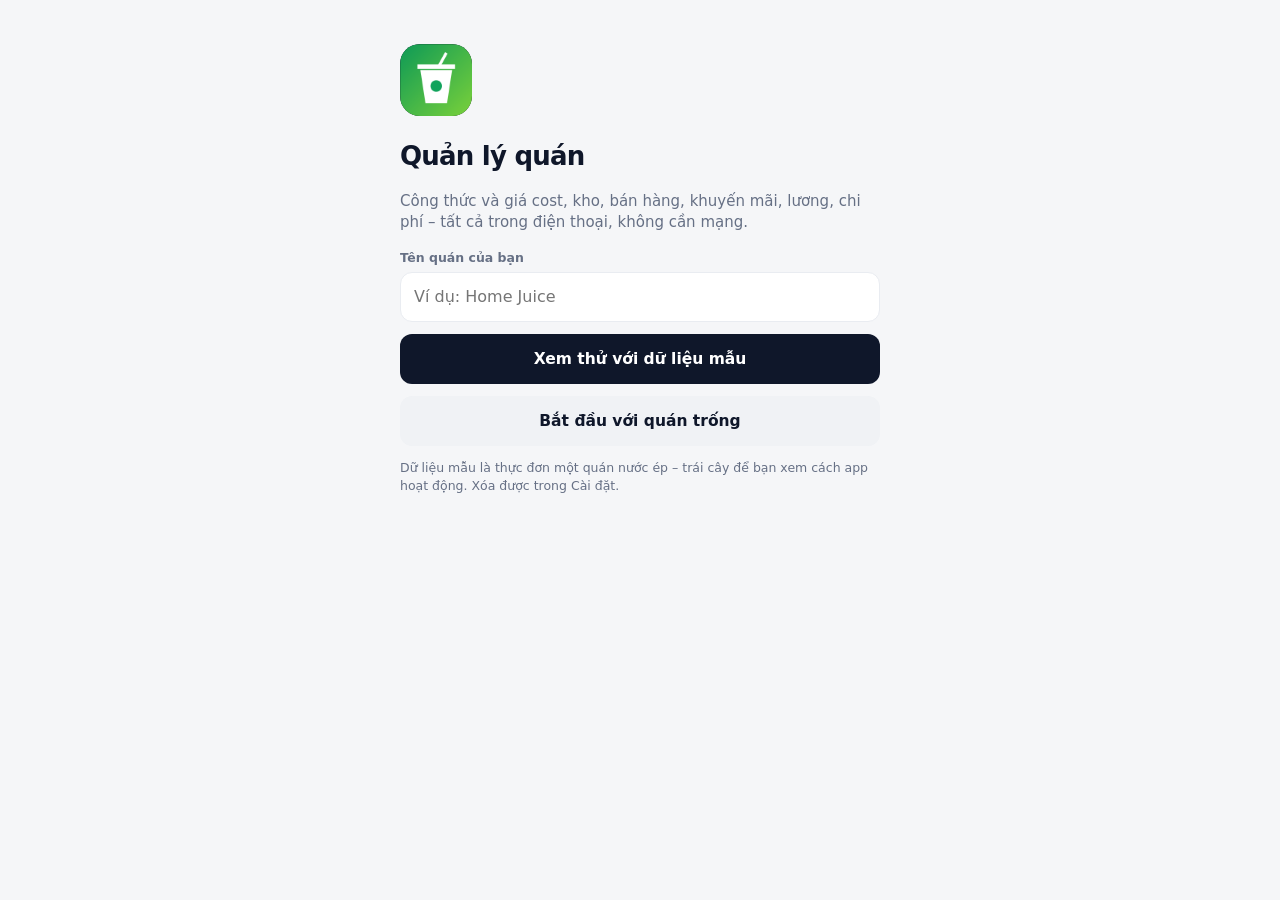
==== index.html @ 4e29abb5 "App quan ly quan ban offline 1.0 Co-Authored-By: Claude Fable 5.2 <noreply@anthropic.com>" ====
<!doctype html>
<html lang="vi">
<head>
<meta charset="utf-8">
<meta name="viewport" content="width=device-width,initial-scale=1,viewport-fit=cover">
<title>Quản lý quán</title>
<meta name="theme-color" content="#11a35c">
<meta name="apple-mobile-web-app-capable" content="yes">
<meta name="mobile-web-app-capable" content="yes">
<meta name="apple-mobile-web-app-status-bar-style" content="default">
<link rel="manifest" href="manifest.json">
<link rel="icon" href="icons/icon-192.png">
<link rel="apple-touch-icon" href="icons/icon-180.png">
<link rel="stylesheet" href="css/app.css">
</head>
<body>
<header id="hdr">
  <button id="back" class="hidden" data-act="back" aria-label="Quay lại">‹</button>
  <h1 id="title"></h1>
  <div id="hdr-right"></div>
</header>
<main id="view"></main>
<div id="cartbar" class="hidden"></div>
<nav id="nav">
  <a href="#/ban" data-tab="ban"><svg viewBox="0 0 24 24"><path d="M3 9l1.5-5h15L21 9M4 9v11h16V9M3 9h18M9 20v-6h6v6"/></svg>Bán hàng</a>
  <a href="#/mon" data-tab="mon"><svg viewBox="0 0 24 24"><path d="M6 8h12l-1.5 13h-9L6 8zM5 8h14M14 8l2-5"/></svg>Món</a>
  <a href="#/kho" data-tab="kho"><svg viewBox="0 0 24 24"><path d="M3 8l9-5 9 5v8l-9 5-9-5V8zM3 8l9 5 9-5M12 13v8"/></svg>Kho</a>
  <a href="#/baocao" data-tab="baocao"><svg viewBox="0 0 24 24"><path d="M4 20V10M10 20V4M16 20v-8M21 20H3"/></svg>Báo cáo</a>
  <a href="#/them" data-tab="them"><svg viewBox="0 0 24 24"><path d="M4 4h6v6H4zM14 4h6v6h-6zM4 14h6v6H4zM14 14h6v6h-6z"/></svg>Thêm</a>
</nav>
<div id="sheet-wrap" class="hidden"><div class="backdrop" data-act="sheet-close"></div><div id="sheet"></div></div>
<div id="toast"></div>
<div id="overlay" class="hidden"></div>

<script src="js/store.js"></script>
<script src="js/calc.js"></script>
<script src="js/pubkey.js"></script>
<script src="js/license.js"></script>
<script src="js/seed.js"></script>
<script src="js/app.js"></script>
<script src="js/views/ban.js"></script>
<script src="js/views/mon.js"></script>
<script src="js/views/kho.js"></script>
<script src="js/views/baocao.js"></script>
<script src="js/views/luong.js"></script>
<script src="js/views/chiphi.js"></script>
<script src="js/views/khuyenmai.js"></script>
<script src="js/views/caidat.js"></script>
<script>App.start();</script>
</body>
</html>
---- css/app.css ----
/* Giao diện: nền sáng sạch, ảnh sản phẩm là chính, một màu nhấn, không hiệu ứng thừa */
:root{
  --bg:#f5f6f8; --card:#ffffff; --text:#0f172a; --muted:#667085; --line:#e9ecf1; --soft:#f0f2f5;
  --pri:#0f172a; --pri-ink:#ffffff;
  --acc:#0a8f5b; --acc-soft:#e6f5ee;
  --warn:#b76e00; --warn-soft:#fff4dc; --bad:#d92d20; --bad-soft:#feeceb;
  --shadow:0 1px 2px rgba(15,23,42,.05);
  --r:16px;
}
@media (prefers-color-scheme:dark){
  :root:not([data-theme="light"]){
    --bg:#0b0d10; --card:#15181d; --text:#f1f5f9; --muted:#98a2b3; --line:#232830; --soft:#1c2026;
    --pri:#f1f5f9; --pri-ink:#0b0d10;
    --acc:#3ddc97; --acc-soft:#0f2a20;
    --warn:#f5b942; --warn-soft:#33270a; --bad:#ff6b61; --bad-soft:#371513;
    --shadow:none;
  }
}
:root[data-theme="dark"]{
  --bg:#0b0d10; --card:#15181d; --text:#f1f5f9; --muted:#98a2b3; --line:#232830; --soft:#1c2026;
  --pri:#f1f5f9; --pri-ink:#0b0d10;
  --acc:#3ddc97; --acc-soft:#0f2a20;
  --warn:#f5b942; --warn-soft:#33270a; --bad:#ff6b61; --bad-soft:#371513;
  --shadow:none;
}
*{box-sizing:border-box;-webkit-tap-highlight-color:transparent}
html,body{margin:0;background:var(--bg);color:var(--text);
  font-family:"Be Vietnam Pro",Inter,system-ui,-apple-system,"Segoe UI",Roboto,sans-serif;font-size:15px;line-height:1.45;-webkit-font-smoothing:antialiased}
body{max-width:560px;margin:0 auto;min-height:100vh;overscroll-behavior-y:none}
button,input,select,textarea{font:inherit;color:inherit}
button{cursor:pointer;border:0;background:none;padding:0}
a{color:inherit;text-decoration:none}
.hidden{display:none!important}
.num{font-variant-numeric:tabular-nums}
svg.ic{width:22px;height:22px;fill:none;stroke:currentColor;stroke-width:1.8;stroke-linecap:round;stroke-linejoin:round;flex:none}

/* header */
#hdr{position:sticky;top:0;z-index:20;display:flex;align-items:center;gap:10px;
  padding:calc(env(safe-area-inset-top) + 14px) 16px 10px;background:var(--bg)}
#hdr h1{flex:1;margin:0;font-size:22px;font-weight:700;letter-spacing:-.02em;white-space:nowrap;overflow:hidden;text-overflow:ellipsis}
#back{width:38px;height:38px;border-radius:12px;background:var(--card);border:1px solid var(--line);font-size:22px;line-height:1;padding-bottom:3px}
.hbtn{padding:8px 13px;border-radius:10px;background:var(--card);border:1px solid var(--line);font-weight:600;font-size:13px;white-space:nowrap}

main{padding:2px 16px 170px}

/* thanh điều hướng dưới */
#nav{position:fixed;left:50%;transform:translateX(-50%);bottom:0;z-index:30;width:100%;max-width:560px;display:flex;
  padding:6px 6px calc(env(safe-area-inset-bottom) + 6px);background:var(--card);border-top:1px solid var(--line)}
#nav a{flex:1;display:flex;flex-direction:column;align-items:center;gap:3px;padding:6px 0 4px;font-size:11px;font-weight:600;color:var(--muted)}
#nav a svg{width:23px;height:23px;fill:none;stroke:currentColor;stroke-width:1.8;stroke-linecap:round;stroke-linejoin:round}
#nav a.on{color:var(--acc)}

/* thanh giỏ hàng */
#cartbar{position:fixed;left:50%;transform:translateX(-50%);bottom:calc(env(safe-area-inset-bottom) + 72px);z-index:29;
  width:min(528px,calc(100% - 32px))}
#cartbar button{width:100%;display:flex;align-items:center;gap:10px;padding:14px 16px;border-radius:14px;
  background:var(--pri);color:var(--pri-ink);font-weight:600;font-size:15.5px;box-shadow:0 8px 24px rgba(15,23,42,.22)}
#cartbar .cnt{min-width:26px;height:26px;border-radius:8px;background:var(--acc);color:#fff;display:grid;place-items:center;font-size:13.5px;font-weight:700;padding:0 6px}
#cartbar b{margin-left:auto;font-weight:700}

/* khối cơ bản */
.card{background:var(--card);border:1px solid var(--line);border-radius:var(--r);padding:16px;margin:12px 0;box-shadow:var(--shadow)}
.card h3{margin:0 0 10px;font-size:15px;font-weight:700}
.sub{font-size:13px;font-weight:700;color:var(--text);margin:20px 2px 8px}
.muted{color:var(--muted)}
.small{font-size:12.5px}
.row{display:flex;align-items:center;gap:12px}
.row .grow{flex:1;min-width:0}
.row2{display:grid;grid-template-columns:1fr 1fr;gap:10px}
.row3{display:grid;grid-template-columns:1fr 1fr 1fr;gap:10px}
.right{text-align:right}
.bold{font-weight:650}
.empty{text-align:center;color:var(--muted);padding:48px 20px}
.empty svg{width:40px;height:40px;stroke-width:1.4;margin-bottom:10px;opacity:.6}

.chips{display:flex;gap:8px;overflow-x:auto;padding:4px 16px;margin:0 -16px;scrollbar-width:none}
.chips::-webkit-scrollbar{display:none}
.chip{flex:none;padding:8px 14px;border-radius:999px;background:var(--card);border:1px solid var(--line);font-weight:600;font-size:13.5px;color:var(--muted)}
.chip.on{background:var(--pri);border-color:var(--pri);color:var(--pri-ink)}

.btn{display:block;width:100%;padding:14px;border-radius:12px;background:var(--pri);color:var(--pri-ink);font-weight:600;font-size:15.5px;text-align:center;margin-top:12px}
.btn.soft{background:var(--soft);color:var(--text)}
.btn.ghost{background:transparent;border:1px solid var(--line);color:var(--muted)}
.btn.danger{background:var(--bad-soft);color:var(--bad)}
.btn.sm{display:inline-block;width:auto;padding:7px 12px;font-size:13px;border-radius:9px;margin:0}
.btns{display:flex;gap:10px}.btns .btn{flex:1}
.btn:active,.pcard:active,.item:active{opacity:.75}

label{display:block;font-size:12.5px;font-weight:600;color:var(--muted);margin-top:12px}
input[type=text],input[type=number],input[type=date],input[type=search],input:not([type]),select,textarea{
  display:block;width:100%;margin-top:5px;padding:12px 13px;border-radius:12px;border:1px solid var(--line);
  background:var(--card);font-size:16px;font-weight:500;outline:none;min-width:0;-webkit-appearance:none;appearance:none}
select{background-image:linear-gradient(45deg,transparent 50%,var(--muted) 50%),linear-gradient(135deg,var(--muted) 50%,transparent 50%);
  background-position:calc(100% - 18px) 55%,calc(100% - 13px) 55%;background-size:5px 5px;background-repeat:no-repeat;padding-right:34px}
#sheet input,#sheet select,#sheet textarea{background:var(--bg)}
input:focus,select:focus,textarea:focus{border-color:var(--acc);box-shadow:0 0 0 3px var(--acc-soft)}
.check{display:flex;align-items:center;gap:10px;font-size:15px;color:var(--text);margin-top:14px}
.check input{width:20px;height:20px;accent-color:var(--acc)}
.search{position:relative;margin-bottom:8px}
.search svg{position:absolute;left:13px;top:50%;transform:translateY(-50%);width:18px;height:18px;color:var(--muted)}
.search input{margin:0;padding-left:40px}

.badge{display:inline-block;padding:2px 8px;border-radius:6px;font-size:11.5px;font-weight:700;white-space:nowrap}
.badge.ok{background:var(--acc-soft);color:var(--acc)}
.badge.warn{background:var(--warn-soft);color:var(--warn)}
.badge.bad{background:var(--bad-soft);color:var(--bad)}
.badge.gray{background:var(--soft);color:var(--muted)}

.list{background:var(--card);border:1px solid var(--line);border-radius:var(--r);margin:10px 0;overflow:hidden;box-shadow:var(--shadow)}
.item{display:flex;align-items:center;gap:12px;padding:13px 14px;border-top:1px solid var(--line);width:100%;text-align:left}
.item:first-child{border-top:0}
.item .ico{width:40px;height:40px;border-radius:11px;background:var(--soft);display:grid;place-items:center;flex:none;color:var(--text)}
.item .grow{flex:1;min-width:0}
.item .t{font-weight:600;white-space:nowrap;overflow:hidden;text-overflow:ellipsis;display:block}
.item .d{font-size:12.5px;color:var(--muted)}
.chev{color:var(--muted);font-size:18px}

/* ảnh sản phẩm */
.th{width:52px;height:52px;border-radius:12px;object-fit:cover;flex:none;background:var(--soft);display:block}
.th.mono{display:grid;place-items:center;font-weight:700;font-size:18px;color:var(--muted)}

.fab{position:fixed;right:max(16px,calc(50% - 264px));bottom:calc(env(safe-area-inset-bottom) + 80px);z-index:28;
  width:54px;height:54px;border-radius:16px;background:var(--acc);color:#fff;
  font-size:28px;display:grid;place-items:center;box-shadow:0 8px 22px rgba(10,143,91,.35)}

/* lưới món bán hàng */
.grid{display:grid;grid-template-columns:1fr 1fr;gap:12px;margin-top:10px}
.pcard{position:relative;text-align:left;border-radius:var(--r);background:var(--card);border:1px solid var(--line);overflow:hidden;display:flex;flex-direction:column;box-shadow:var(--shadow)}
.pcard .ph{display:block;width:100%;aspect-ratio:1/1;object-fit:cover;background:var(--soft)}
.pcard .ph.mono{display:grid;place-items:center;font-size:44px;font-weight:700;color:var(--muted)}
.pcard .bd{padding:10px 12px 12px;display:flex;flex-direction:column;flex:1}
.pcard .nm{font-weight:600;font-size:14px;line-height:1.3;flex:1;display:-webkit-box;-webkit-line-clamp:2;-webkit-box-orient:vertical;overflow:hidden;min-height:36px}
.pcard .ft{display:flex;align-items:center;justify-content:space-between;margin-top:8px}
.pcard .pr{font-weight:700;font-size:15px}
.pcard .pr small{font-weight:500;color:var(--muted);font-size:12px}
.pcard .plus{width:30px;height:30px;border-radius:10px;background:var(--pri);color:var(--pri-ink);display:grid;place-items:center;font-size:19px;line-height:1}
.pcard .bdg{position:absolute;top:8px;right:8px;min-width:26px;height:26px;padding:0 7px;border-radius:9px;background:var(--acc);color:#fff;font-weight:700;font-size:13px;display:grid;place-items:center;box-shadow:0 2px 8px rgba(0,0,0,.25)}

/* số liệu */
.hero{border-radius:20px;padding:20px;color:#fff;background:#0f172a;margin:10px 0}
:root[data-theme="dark"] .hero{background:#1b2028;border:1px solid var(--line)}
@media (prefers-color-scheme:dark){:root:not([data-theme="light"]) .hero{background:#1b2028;border:1px solid var(--line)}}
.hero.neg .v{color:#ff8a80}
.hero .lb{opacity:.7;font-weight:500;font-size:13px}
.hero .v{font-size:32px;font-weight:700;letter-spacing:-.03em;margin-top:2px}
.hero .ft{display:flex;gap:16px;flex-wrap:wrap;margin-top:12px;padding-top:12px;border-top:1px solid rgba(255,255,255,.12);font-size:12.5px;opacity:.8}
.stats{display:grid;grid-template-columns:1fr 1fr;gap:12px}
.stat{background:var(--card);border:1px solid var(--line);border-radius:var(--r);padding:14px;box-shadow:var(--shadow)}
.stat .lb{font-size:12.5px;color:var(--muted);font-weight:500}
.stat .v{font-size:18px;font-weight:700;margin-top:3px;letter-spacing:-.02em}
.monthnav{display:flex;align-items:center;justify-content:space-between;margin:4px 0 2px}
.monthnav button{width:38px;height:38px;border-radius:12px;background:var(--card);border:1px solid var(--line);font-size:18px}
.monthnav b{font-size:15.5px;font-weight:650}
.bars{display:flex;align-items:flex-end;gap:3px;height:120px;margin-top:6px}
.bars i{flex:1;background:var(--acc);border-radius:3px 3px 0 0;min-height:2px}
.bars i.z{background:var(--line)}
.axis{display:flex;justify-content:space-between;font-size:11px;color:var(--muted);margin-top:6px}

/* ảnh trong màn hình sửa món */
.photo{display:flex;gap:14px;align-items:center}
.photo .th{width:96px;height:96px;border-radius:16px}
.photo .th.mono{font-size:34px}
.photo .btn{margin-top:0}

/* bảng công thức */
.mx-wrap{overflow-x:auto;margin:0 -16px;padding:0 16px}
table.mx{border-collapse:separate;border-spacing:0 6px;width:100%}
.mx th,.mx td{padding:0 3px;vertical-align:middle;text-align:center;font-size:13.5px}
.mx th:first-child,.mx td:first-child{text-align:left;padding-left:0;min-width:104px}
.mx input{margin:0;padding:9px 6px;text-align:center;font-size:15px;min-width:74px;border-radius:10px;background:var(--bg)}
.mx thead input{font-weight:700;background:var(--soft);border-color:transparent}
.mx .nm{font-weight:600;line-height:1.2}
.mx .u{font-size:11.5px;color:var(--muted)}
.mx .x{width:28px;height:28px;border-radius:8px;color:var(--muted);font-size:14px}
.mx tfoot td{font-weight:650;padding-top:4px}
.mx tfoot tr.sep td{border-top:1px solid var(--line);padding-top:10px}

/* sheet */
#sheet-wrap{position:fixed;inset:0;z-index:50;display:flex;align-items:flex-end;justify-content:center}
.backdrop{position:absolute;inset:0;background:rgba(10,14,20,.5)}
#sheet{position:relative;width:100%;max-width:560px;max-height:90vh;overflow-y:auto;background:var(--card);
  border-radius:22px 22px 0 0;padding:10px 18px calc(env(safe-area-inset-bottom) + 22px);animation:up .2s ease-out}
#sheet h2{margin:8px 0 4px;font-size:18px;font-weight:700}
.grab{width:40px;height:4px;border-radius:2px;background:var(--line);margin:0 auto 8px}
@keyframes up{from{transform:translateY(40px);opacity:0}to{transform:none;opacity:1}}

.qtybtn{width:34px;height:34px;border-radius:10px;background:var(--soft);font-size:19px;font-weight:600;line-height:1}
.seg{display:flex;background:var(--soft);border-radius:12px;padding:4px;margin-top:6px}
.seg button{flex:1;padding:9px 6px;border-radius:9px;font-weight:600;font-size:14px;color:var(--muted)}
.seg button.on{background:var(--card);color:var(--text);box-shadow:0 1px 3px rgba(15,23,42,.12)}
.line{display:flex;justify-content:space-between;gap:12px;padding:6px 0}
.line.total{font-size:19px;font-weight:700;border-top:1px solid var(--line);margin-top:6px;padding-top:12px}
.strike{opacity:.5}

#toast{position:fixed;left:50%;top:calc(env(safe-area-inset-top) + 14px);transform:translate(-50%,-90px);z-index:90;
  background:var(--pri);color:var(--pri-ink);padding:11px 16px;border-radius:12px;font-weight:600;font-size:14px;
  transition:transform .22s;max-width:calc(100% - 32px);text-align:center;pointer-events:none;box-shadow:0 8px 24px rgba(15,23,42,.25)}
#toast.show{transform:translate(-50%,0)}

#overlay{position:fixed;inset:0;z-index:80;background:var(--bg);overflow-y:auto;padding:calc(env(safe-area-inset-top) + 44px) 22px 40px}
#overlay .in{max-width:480px;margin:0 auto}
#overlay .logo{width:72px;height:72px;border-radius:20px;display:grid;place-items:center;background:var(--pri);color:var(--pri-ink);overflow:hidden}
#overlay .logo img{width:100%;height:100%}
#overlay .logo svg{width:34px;height:34px}
#overlay h1{font-size:26px;font-weight:700;letter-spacing:-.03em;margin:22px 0 6px}
.code{font-family:ui-monospace,Consolas,monospace;font-size:19px;font-weight:700;letter-spacing:.06em;background:var(--soft);border-radius:12px;padding:12px;text-align:center;margin-top:6px;word-break:break-all}
.note{background:var(--warn-soft);color:var(--warn);border-radius:12px;padding:10px 12px;font-size:13px;font-weight:600;margin-top:10px}
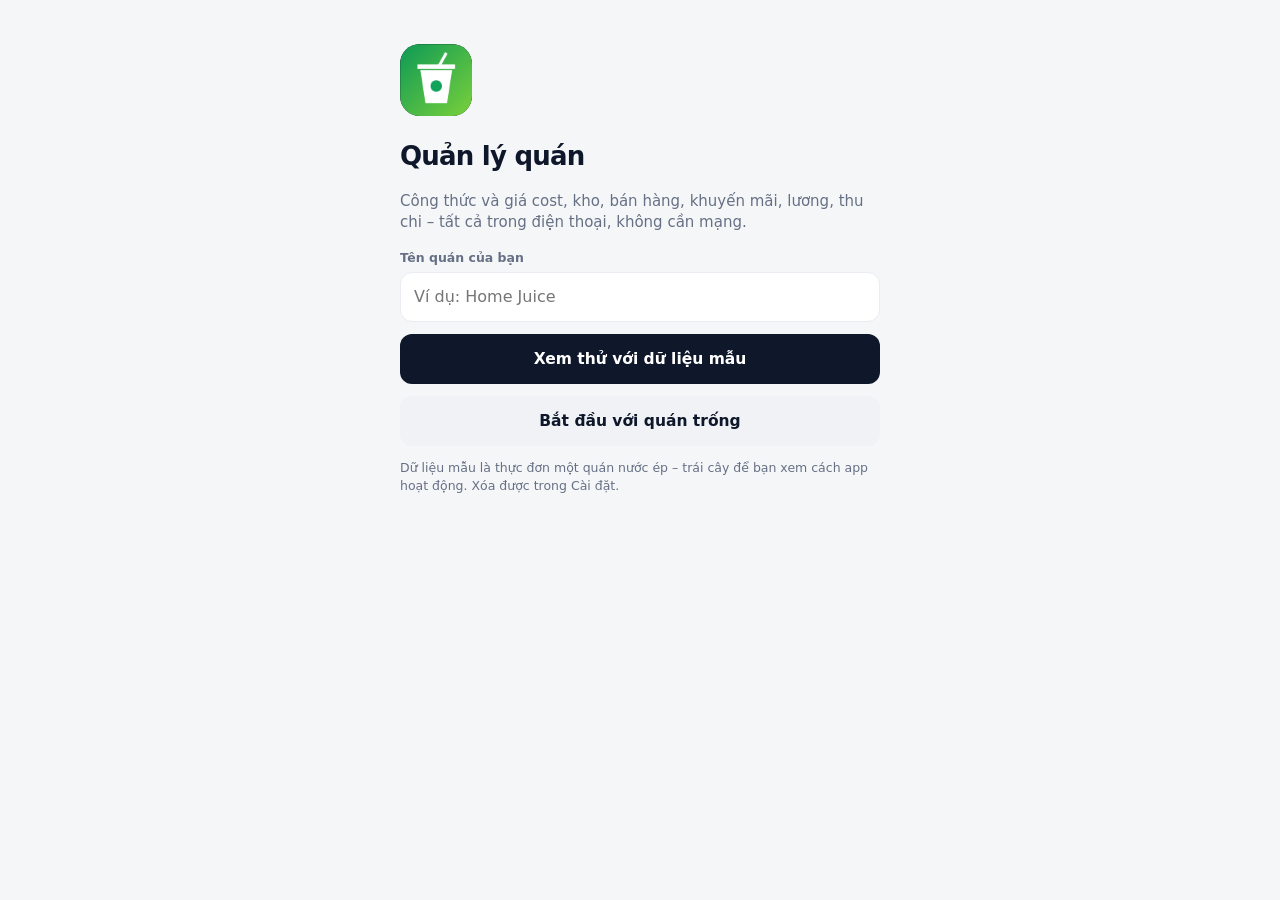
==== commit d179e01e: "Tach app Quan ly tiem, chia ban offline thuong va nang cap Co-Authored-By: Claude Fable 5.2 <noreply" ====
--- a/index.html
+++ b/index.html
@@ -31,19 +31,24 @@
 <div id="sheet-wrap" class="hidden"><div class="backdrop" data-act="sheet-close"></div><div id="sheet"></div></div>
 <div id="toast"></div>
 <div id="overlay" class="hidden"></div>
+<div id="print"></div>
 
+<script src="js/mode.js"></script>
 <script src="js/store.js"></script>
 <script src="js/calc.js"></script>
+<script src="js/xlsx.js"></script>
 <script src="js/pubkey.js"></script>
 <script src="js/license.js"></script>
 <script src="js/seed.js"></script>
 <script src="js/app.js"></script>
 <script src="js/views/ban.js"></script>
 <script src="js/views/mon.js"></script>
+<script src="js/views/topping.js"></script>
 <script src="js/views/kho.js"></script>
 <script src="js/views/baocao.js"></script>
 <script src="js/views/luong.js"></script>
 <script src="js/views/chiphi.js"></script>
+<script src="js/views/khach.js"></script>
 <script src="js/views/khuyenmai.js"></script>
 <script src="js/views/caidat.js"></script>
 <script>App.start();</script>
--- a/css/app.css
+++ b/css/app.css
@@ -205,3 +205,55 @@
 #overlay h1{font-size:26px;font-weight:700;letter-spacing:-.03em;margin:22px 0 6px}
 .code{font-family:ui-monospace,Consolas,monospace;font-size:19px;font-weight:700;letter-spacing:.06em;background:var(--soft);border-radius:12px;padding:12px;text-align:center;margin-top:6px;word-break:break-all}
 .note{background:var(--warn-soft);color:var(--warn);border-radius:12px;padding:10px 12px;font-size:13px;font-weight:600;margin-top:10px}
+
+/* hình ảnh riêng của quán */
+#hdr h1{display:flex;align-items:center;gap:10px}
+#hdr h1 span{overflow:hidden;text-overflow:ellipsis}
+.logo-sm{width:36px;height:36px;border-radius:10px;object-fit:cover;flex:none}
+.cover{position:relative;border-radius:var(--r);overflow:hidden;margin-bottom:10px;aspect-ratio:16/7;background:var(--soft)}
+.cover img{width:100%;height:100%;object-fit:cover;display:block}
+.cover .cv-t{position:absolute;inset:auto 0 0 0;padding:28px 14px 12px;color:#fff;background:linear-gradient(transparent,rgba(0,0,0,.62));display:flex;flex-direction:column}
+.cover .cv-t b{font-size:19px;font-weight:700;letter-spacing:-.01em}
+.cover .cv-t span{font-size:13px;opacity:.9}
+body.hasbg{background:transparent}
+body.hasbg::before{content:"";position:fixed;inset:0;z-index:-1;
+  background:linear-gradient(color-mix(in srgb,var(--bg) 80%,transparent),color-mix(in srgb,var(--bg) 80%,transparent)),var(--bgimg) center/cover no-repeat}
+body.hasbg #hdr{background:color-mix(in srgb,var(--bg) 72%,transparent);backdrop-filter:blur(12px);-webkit-backdrop-filter:blur(12px)}
+.swatches{display:flex;gap:10px;margin-top:8px;flex-wrap:wrap}
+.swatches button{width:38px;height:38px;border-radius:12px;border:3px solid var(--card);box-shadow:0 0 0 1px var(--line)}
+.swatches button.on{box-shadow:0 0 0 2px var(--text)}
+.imgrow{margin-top:14px}
+.imgrow label.btn{margin-top:0}
+
+/* bill in nhiệt */
+#print{display:none}
+.bill{font-family:Arial,Helvetica,sans-serif;font-size:12px;line-height:1.35;color:#000;padding:2mm 2mm 6mm}
+.bill.w58{width:54mm}.bill.w80{width:74mm;font-size:13px}
+.bill .b-c{text-align:center}
+.bill .b-name{font-size:16px;font-weight:700}
+.bill .b-logo{display:block;margin:0 auto 2mm;max-width:24mm;max-height:24mm}
+.bill .b-hr{border-top:1px dashed #000;margin:1.5mm 0}
+.bill .b-row{display:flex;justify-content:space-between;gap:3mm}
+.bill .b-total{font-size:15px;font-weight:700;margin-top:1mm}
+@page{margin:0}
+@media print{
+  html,body{background:#fff!important;max-width:none;min-height:0}
+  body::before{display:none!important}
+  body>*:not(#print){display:none!important}
+  #print{display:block}
+}
+
+/* chọn size / món bán kèm */
+.opt{display:flex;align-items:center;gap:12px;width:100%;text-align:left;padding:13px 14px;border:1px solid var(--line);border-radius:12px;margin-top:8px;font-weight:600}
+.opt .dot{width:20px;height:20px;border-radius:50%;border:2px solid var(--line);flex:none}
+.opt.sq .dot{border-radius:6px}
+.opt.on{border-color:var(--acc);background:var(--acc-soft)}
+.opt.on .dot{border-color:var(--acc);background:var(--acc);box-shadow:inset 0 0 0 3px var(--card)}
+
+/* nút trên thanh tiêu đề, khối hàng bán thẳng */
+#hdr-right{display:flex;gap:6px;flex:none}
+.dv{border-top:1px solid var(--line);margin-top:14px;padding-top:4px}
+.dv .row3 label{margin-top:10px}
+.dv .row3 input{padding:10px 8px}
+
+[hidden]{display:none!important}
